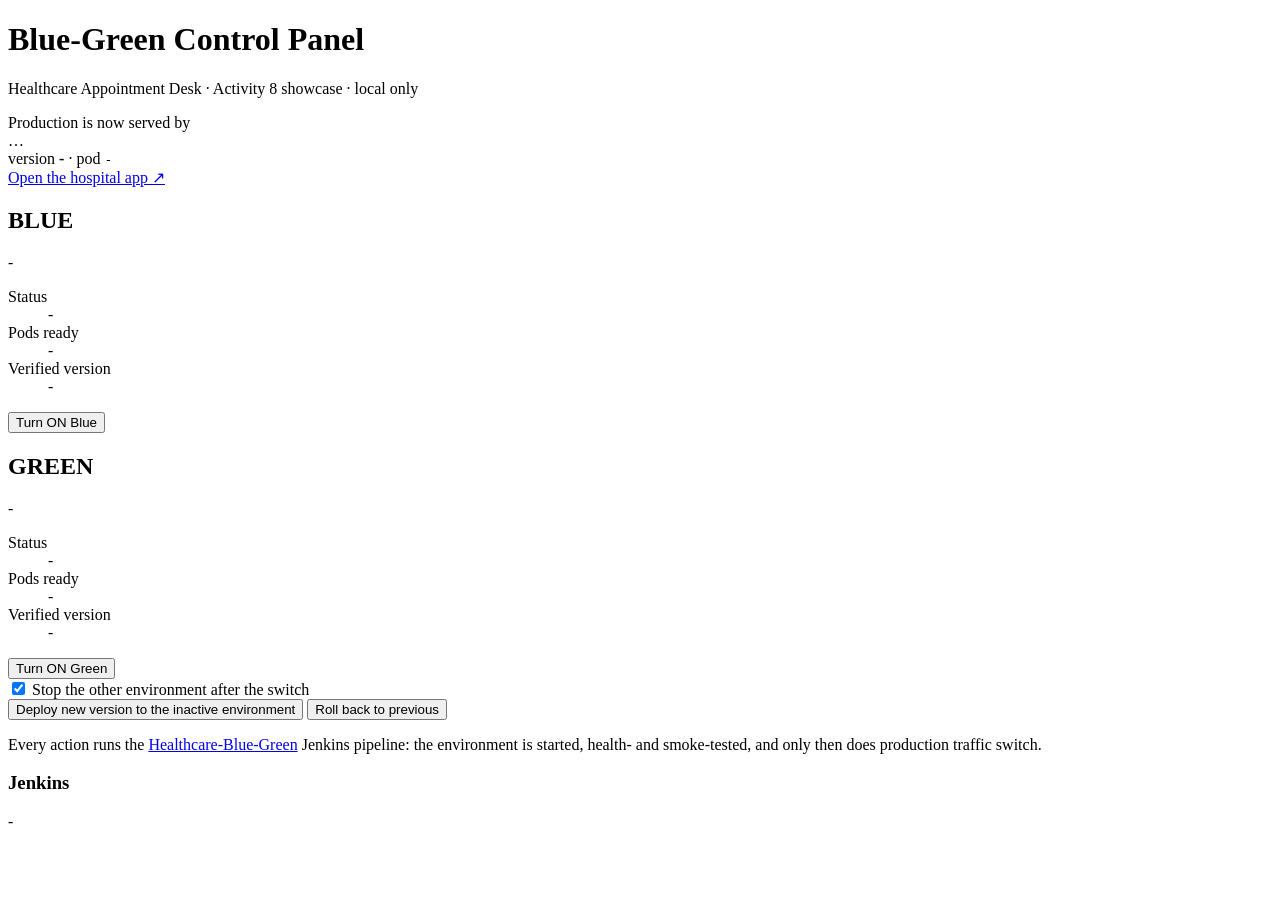
==== tools/bluegreen-control-panel/static/index.html @ 9fc1563b "Blue-green: turn environments ON/OFF, plus a local control panel - ACTION=activate with TARGET_ENV=b" ====
<!doctype html>
<html lang="en">
<head>
  <meta charset="utf-8">
  <meta name="viewport" content="width=device-width, initial-scale=1">
  <meta name="panel-token" content="__CSRF_TOKEN__">
  <title>Blue-Green Control Panel</title>
  <link rel="icon" href="data:,">
  <link rel="stylesheet" href="/static/panel.css">
</head>
<body>
  <header class="top">
    <h1>Blue-Green Control Panel</h1>
    <p>Healthcare Appointment Desk · Activity 8 showcase · local only</p>
  </header>

  <main>
    <section class="live" id="live" data-env="unknown">
      <div class="live-label">Production is now served by</div>
      <div class="live-env" id="live-env">…</div>
      <div class="live-meta">version <strong id="live-version">-</strong> · pod <code id="live-pod">-</code></div>
      <div class="timeline" id="timeline" aria-label="Last responses"></div>
      <a class="open-app" id="open-app" href="#" target="_blank" rel="noopener">Open the hospital app ↗</a>
    </section>

    <section class="envs">
      <article class="env-card" id="card-blue" data-env="blue">
        <header><span class="dot"></span><h2>BLUE</h2><span class="tag" id="tag-blue">-</span></header>
        <dl>
          <dt>Status</dt><dd id="status-blue">-</dd>
          <dt>Pods ready</dt><dd id="pods-blue">-</dd>
          <dt>Verified version</dt><dd id="version-blue">-</dd>
        </dl>
        <button type="button" class="on" id="btn-blue">Turn ON Blue</button>
      </article>

      <article class="env-card" id="card-green" data-env="green">
        <header><span class="dot"></span><h2>GREEN</h2><span class="tag" id="tag-green">-</span></header>
        <dl>
          <dt>Status</dt><dd id="status-green">-</dd>
          <dt>Pods ready</dt><dd id="pods-green">-</dd>
          <dt>Verified version</dt><dd id="version-green">-</dd>
        </dl>
        <button type="button" class="on" id="btn-green">Turn ON Green</button>
      </article>
    </section>

    <section class="controls">
      <label class="check"><input type="checkbox" id="stop-previous" checked> Stop the other environment after the switch</label>
      <div class="buttons">
        <button type="button" class="secondary" id="btn-deploy">Deploy new version to the inactive environment</button>
        <button type="button" class="secondary" id="btn-rollback">Roll back to previous</button>
      </div>
      <p class="hint">Every action runs the <a id="jenkins-link" href="#" target="_blank" rel="noopener">Healthcare-Blue-Green</a> Jenkins pipeline:
        the environment is started, health- and smoke-tested, and only then does production traffic switch.</p>
    </section>

    <section class="build">
      <h3>Jenkins</h3>
      <div id="build">-</div>
      <div class="message" id="message" role="status"></div>
    </section>
  </main>
  <script src="/static/panel.js"></script>
</body>
</html>
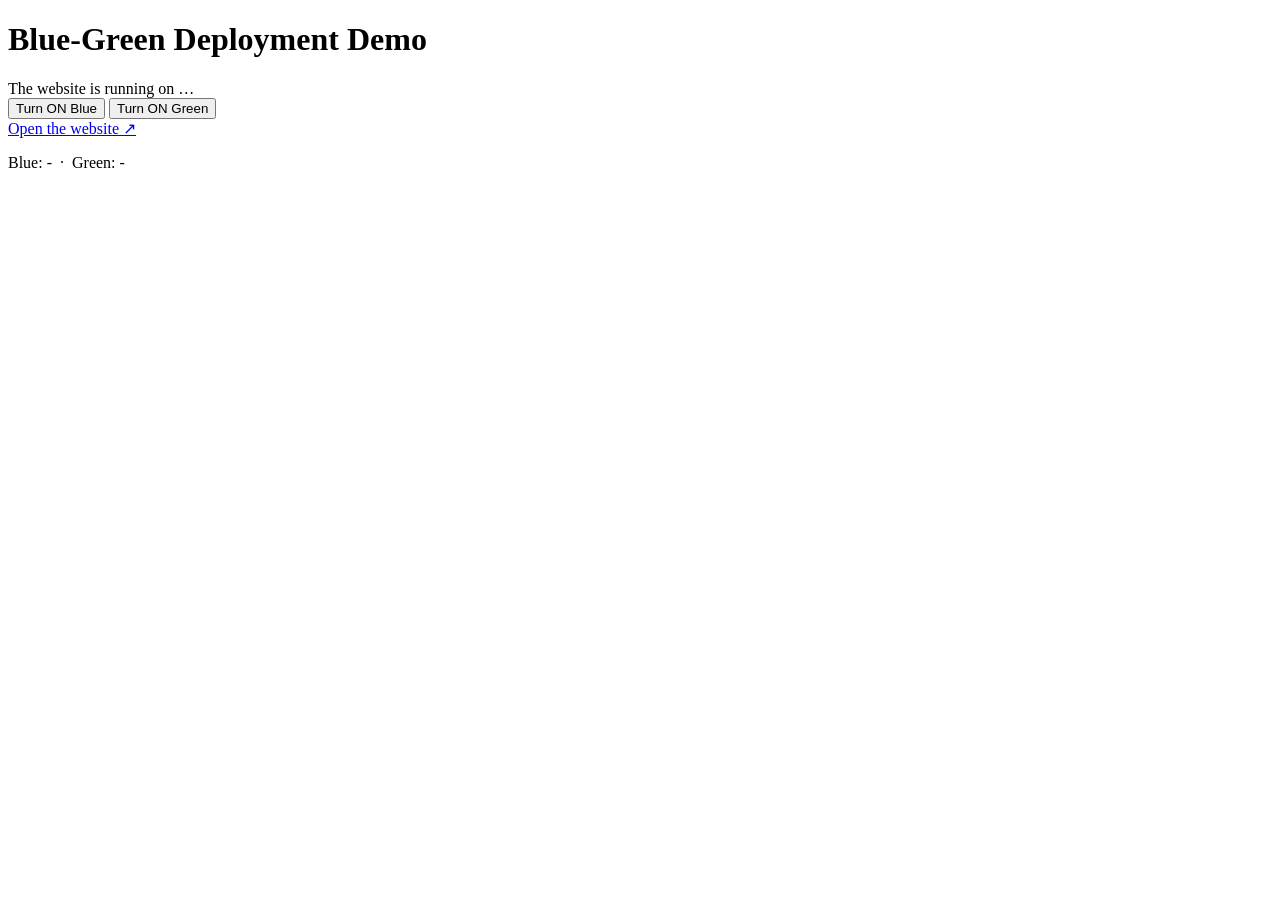
==== commit e05114b3: "Simple, fast Blue-Green demo: "You are on Blue/Green environment" + quick switch - The page shows a " ====
--- a/tools/bluegreen-control-panel/static/index.html
+++ b/tools/bluegreen-control-panel/static/index.html
@@ -4,62 +4,33 @@
   <meta charset="utf-8">
   <meta name="viewport" content="width=device-width, initial-scale=1">
   <meta name="panel-token" content="__CSRF_TOKEN__">
-  <title>Blue-Green Control Panel</title>
+  <title>Blue-Green Demo</title>
   <link rel="icon" href="data:,">
   <link rel="stylesheet" href="/static/panel.css">
 </head>
 <body>
-  <header class="top">
-    <h1>Blue-Green Control Panel</h1>
-    <p>Healthcare Appointment Desk · Activity 8 showcase · local only</p>
-  </header>
+  <main>
+    <h1>Blue-Green Deployment Demo</h1>
 
-  <main>
-    <section class="live" id="live" data-env="unknown">
-      <div class="live-label">Production is now served by</div>
-      <div class="live-env" id="live-env">…</div>
-      <div class="live-meta">version <strong id="live-version">-</strong> · pod <code id="live-pod">-</code></div>
-      <div class="timeline" id="timeline" aria-label="Last responses"></div>
-      <a class="open-app" id="open-app" href="#" target="_blank" rel="noopener">Open the hospital app ↗</a>
+    <section class="now" id="now" data-env="unknown">
+      <span class="now-label">The website is running on</span>
+      <span class="now-env" id="now-env">…</span>
+      <span class="now-version" id="now-version"></span>
     </section>
 
-    <section class="envs">
-      <article class="env-card" id="card-blue" data-env="blue">
-        <header><span class="dot"></span><h2>BLUE</h2><span class="tag" id="tag-blue">-</span></header>
-        <dl>
-          <dt>Status</dt><dd id="status-blue">-</dd>
-          <dt>Pods ready</dt><dd id="pods-blue">-</dd>
-          <dt>Verified version</dt><dd id="version-blue">-</dd>
-        </dl>
-        <button type="button" class="on" id="btn-blue">Turn ON Blue</button>
-      </article>
-
-      <article class="env-card" id="card-green" data-env="green">
-        <header><span class="dot"></span><h2>GREEN</h2><span class="tag" id="tag-green">-</span></header>
-        <dl>
-          <dt>Status</dt><dd id="status-green">-</dd>
-          <dt>Pods ready</dt><dd id="pods-green">-</dd>
-          <dt>Verified version</dt><dd id="version-green">-</dd>
-        </dl>
-        <button type="button" class="on" id="btn-green">Turn ON Green</button>
-      </article>
+    <section class="buttons">
+      <button type="button" class="blue" id="btn-blue">Turn ON Blue</button>
+      <button type="button" class="green" id="btn-green">Turn ON Green</button>
     </section>
 
-    <section class="controls">
-      <label class="check"><input type="checkbox" id="stop-previous" checked> Stop the other environment after the switch</label>
-      <div class="buttons">
-        <button type="button" class="secondary" id="btn-deploy">Deploy new version to the inactive environment</button>
-        <button type="button" class="secondary" id="btn-rollback">Roll back to previous</button>
-      </div>
-      <p class="hint">Every action runs the <a id="jenkins-link" href="#" target="_blank" rel="noopener">Healthcare-Blue-Green</a> Jenkins pipeline:
-        the environment is started, health- and smoke-tested, and only then does production traffic switch.</p>
+    <a class="open" id="open" href="http://127.0.0.1:18060/" target="_blank" rel="noopener">Open the website ↗</a>
+
+    <section class="result" id="result" role="status" hidden>
+      <div class="result-title" id="result-title"></div>
+      <ol id="steps"></ol>
     </section>
 
-    <section class="build">
-      <h3>Jenkins</h3>
-      <div id="build">-</div>
-      <div class="message" id="message" role="status"></div>
-    </section>
+    <p class="status" id="status">Blue: - &nbsp;·&nbsp; Green: -</p>
   </main>
   <script src="/static/panel.js"></script>
 </body>
